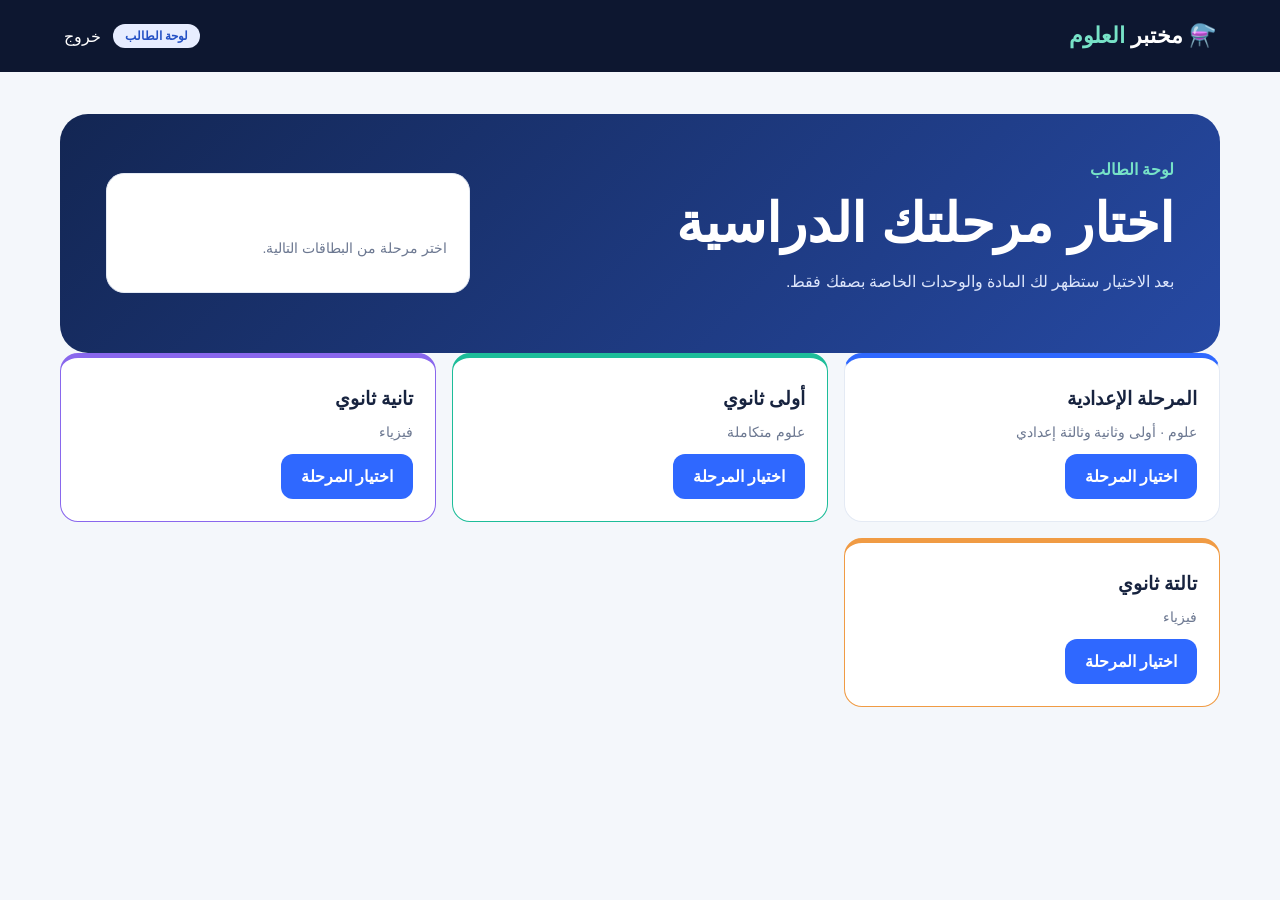
==== dashboard.html @ 06db53a0 "Add multi-stage platform page" ====
<!doctype html><html lang="ar" dir="rtl"><head><meta charset="utf-8"><meta name="viewport" content="width=device-width,initial-scale=1"><meta http-equiv="Content-Security-Policy" content="default-src 'self';style-src 'self' https://fonts.googleapis.com;font-src https://fonts.gstatic.com;script-src 'self';object-src 'none'"><title>لوحة الطالب | مختبر العلوم</title><link rel="stylesheet" href="auth.css"></head><body><header class="topbar"><a class="logo" href="index.html">⚗️ مختبر <span>العلوم</span></a><div class="userbar"><span class="tag">لوحة الطالب</span><a href="login.html">خروج</a></div></header><main class="shell"><div class="hero"><div><span class="eyebrow">لوحة الطالب</span><h1>اختار مرحلتك الدراسية</h1><p>بعد الاختيار ستظهر لك المادة والوحدات الخاصة بصفك فقط.</p></div><div class="card"><h3>مسارك الحالي</h3><p>اختر مرحلة من البطاقات التالية.</p></div></div><section class="grid" style="margin-top:22px"><a class="card stage" href="stage.html?grade=prep"><h3>المرحلة الإعدادية</h3><p>علوم · أولى وثانية وثالثة إعدادي</p><span class="btn">اختيار المرحلة</span></a><a class="card stage mint" href="stage.html?grade=sec1"><h3>أولى ثانوي</h3><p>علوم متكاملة</p><span class="btn">اختيار المرحلة</span></a><a class="card stage purple" href="stage.html?grade=sec2"><h3>تانية ثانوي</h3><p>فيزياء</p><span class="btn">اختيار المرحلة</span></a><a class="card stage orange" href="stage.html?grade=sec3"><h3>تالتة ثانوي</h3><p>فيزياء</p><span class="btn">اختيار المرحلة</span></a></section></main></body></html>
---- auth.css ----
@import url('https://fonts.googleapis.com/css2?family=Cairo:wght@400;600;700;800&display=swap');
:root{--navy:#0d1730;--blue:#2f68ff;--mint:#77e2c7;--ink:#17233f;--muted:#6c7891;--bg:#f4f7fb}
*{box-sizing:border-box}body{margin:0;background:var(--bg);color:var(--ink);font-family:Cairo,Arial,sans-serif;direction:rtl}a{text-decoration:none;color:inherit}.topbar{height:72px;background:var(--navy);color:#fff;display:flex;align-items:center;justify-content:space-between;padding:0 clamp(18px,5vw,72px)}.logo{font-weight:800;font-size:22px}.logo span{color:var(--mint)}.topbar nav{display:flex;gap:18px;align-items:center}.topbar nav a{color:#dce5fb;font-size:14px}.shell{width:min(1160px,92%);margin:42px auto}.hero{background:linear-gradient(135deg,#132653,#2649a3);color:#fff;border-radius:28px;padding:46px;display:grid;grid-template-columns:1.3fr .7fr;gap:28px;align-items:center}.hero h1{font-size:clamp(30px,5vw,54px);line-height:1.2;margin:12px 0}.hero p{color:#dce5fb;max-width:620px}.eyebrow{color:var(--mint);font-weight:700}.panel{background:#fff;border-radius:22px;padding:28px;box-shadow:0 12px 36px #1a2e5b12}.auth-card{width:min(500px,92%);margin:56px auto}.auth-card h1{margin-top:0}.field{display:grid;gap:7px;margin:16px 0}.field input,.field select{border:1px solid #dce3ef;border-radius:12px;padding:13px;font:inherit}.btn{border:0;border-radius:12px;padding:13px 20px;background:var(--blue);color:#fff;font:inherit;font-weight:800;cursor:pointer;display:inline-block}.btn.alt{background:#e9efff;color:#2451c5}.switch{display:flex;gap:10px;margin-bottom:20px}.switch button{flex:1}.notice{font-size:13px;color:var(--muted);margin-top:14px}.grid{display:grid;grid-template-columns:repeat(3,1fr);gap:16px}.card{background:#fff;padding:22px;border-radius:18px;border:1px solid #e4eaf4}.card h3{margin:8px 0}.card p{color:var(--muted);font-size:14px}.stage{border-top:5px solid var(--blue)}.stage.mint{border-color:#1dbd99}.stage.orange{border-color:#f09b44}.stage.purple{border-color:#8967ed}.userbar{display:flex;gap:12px;align-items:center}.tag{background:#e7edff;color:#2451c5;border-radius:99px;padding:5px 12px;font-size:12px;font-weight:700}@media(max-width:760px){.hero{grid-template-columns:1fr;padding:28px}.grid{grid-template-columns:1fr}.topbar nav a{display:none}}
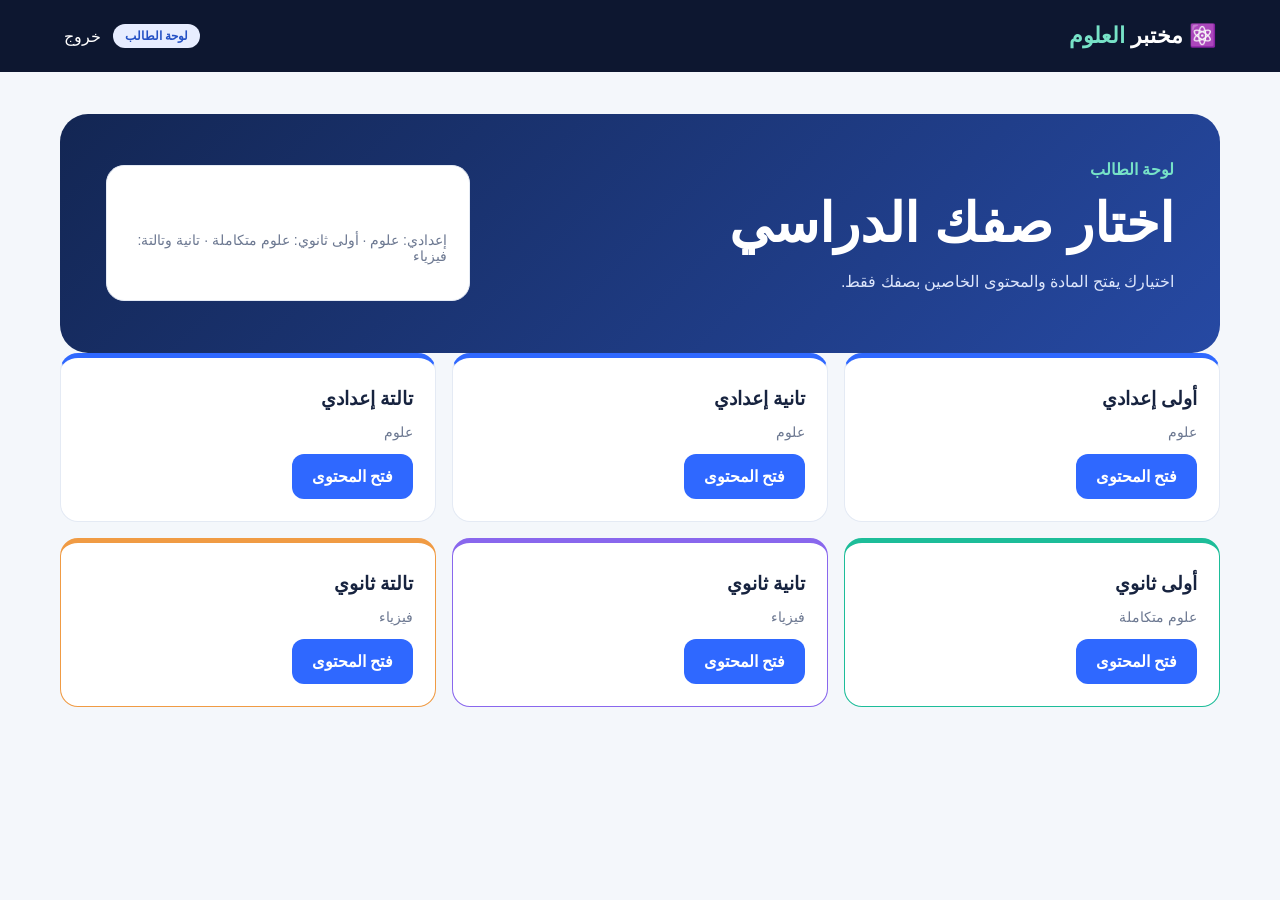
==== commit 0f1cea52: "Add separate grade choices to student dashboard" ====
--- a/dashboard.html
+++ b/dashboard.html
@@ -1,2 +1 @@
-<!doctype html><html lang="ar" dir="rtl"><head><meta charset="utf-8"><meta name="viewport" content="width=device-width,initial-scale=1"><meta http-equiv="Content-Security-Policy" content="default-src 'self';style-src 'self' https://fonts.googleapis.com;font-src https://fonts.gstatic.com;script-src 'self';object-src 'none'"><title>لوحة الطالب | مختبر العلوم</title><link rel="stylesheet" href="auth.css"></head><body><header class="topbar"><a class="logo" href="index.html">⚗️ مختبر <span>العلوم</span></a><div class="userbar"><span class="tag">لوحة الطالب</span><a href="login.html">خروج</a></div></header><main class="shell"><div class="hero"><div><span class="eyebrow">لوحة الطالب</span><h1>اختار مرحلتك الدراسية</h1><p>بعد الاختيار ستظهر لك المادة والوحدات الخاصة بصفك فقط.</p></div><div class="card"><h3>مسارك الحالي</h3><p>اختر مرحلة من البطاقات التالية.</p></div></div><section class="grid" style="margin-top:22px"><a class="card stage" href="stage.html?grade=prep"><h3>المرحلة الإعدادية</h3><p>علوم · أولى وثانية وثالثة إعدادي</p><span class="btn">اختيار المرحلة</span></a><a class="card stage mint" href="stage.html?grade=sec1"><h3>أولى ثانوي</h3><p>علوم متكاملة</p><span class="btn">اختيار المرحلة</span></a><a class="card stage purple" href="stage.html?grade=sec2"><h3>تانية ثانوي</h3><p>فيزياء</p><span class="btn">اختيار المرحلة</span></a><a class="card stage orange" href="stage.html?grade=sec3"><h3>تالتة ثانوي</h3><p>فيزياء</p><span class="btn">اختيار المرحلة</span></a></section></main></body></html>
-
+<!doctype html><html lang="ar" dir="rtl"><head><meta charset="utf-8"><meta name="viewport" content="width=device-width,initial-scale=1"><meta http-equiv="Content-Security-Policy" content="default-src 'self';style-src 'self' https://fonts.googleapis.com;font-src https://fonts.gstatic.com;script-src 'self';object-src 'none'"><title>لوحة الطالب | مختبر العلوم</title><link rel="stylesheet" href="auth.css"></head><body><header class="topbar"><a class="logo" href="index.html">⚛️ مختبر <span>العلوم</span></a><div class="userbar"><span class="tag">لوحة الطالب</span><a href="login.html">خروج</a></div></header><main class="shell"><div class="hero"><div><span class="eyebrow">لوحة الطالب</span><h1>اختار صفك الدراسي</h1><p>اختيارك يفتح المادة والمحتوى الخاصين بصفك فقط.</p></div><div class="card"><h3>المواد</h3><p>إعدادي: علوم · أولى ثانوي: علوم متكاملة · تانية وتالتة: فيزياء</p></div></div><section class="grid" style="margin-top:22px"><a class="card stage" href="stage.html?grade=prep1"><h3>أولى إعدادي</h3><p>علوم</p><span class="btn">فتح المحتوى</span></a><a class="card stage" href="stage.html?grade=prep2"><h3>تانية إعدادي</h3><p>علوم</p><span class="btn">فتح المحتوى</span></a><a class="card stage" href="stage.html?grade=prep3"><h3>تالتة إعدادي</h3><p>علوم</p><span class="btn">فتح المحتوى</span></a><a class="card stage mint" href="stage.html?grade=sec1"><h3>أولى ثانوي</h3><p>علوم متكاملة</p><span class="btn">فتح المحتوى</span></a><a class="card stage purple" href="stage.html?grade=sec2"><h3>تانية ثانوي</h3><p>فيزياء</p><span class="btn">فتح المحتوى</span></a><a class="card stage orange" href="stage.html?grade=sec3"><h3>تالتة ثانوي</h3><p>فيزياء</p><span class="btn">فتح المحتوى</span></a></section></main></body></html>
